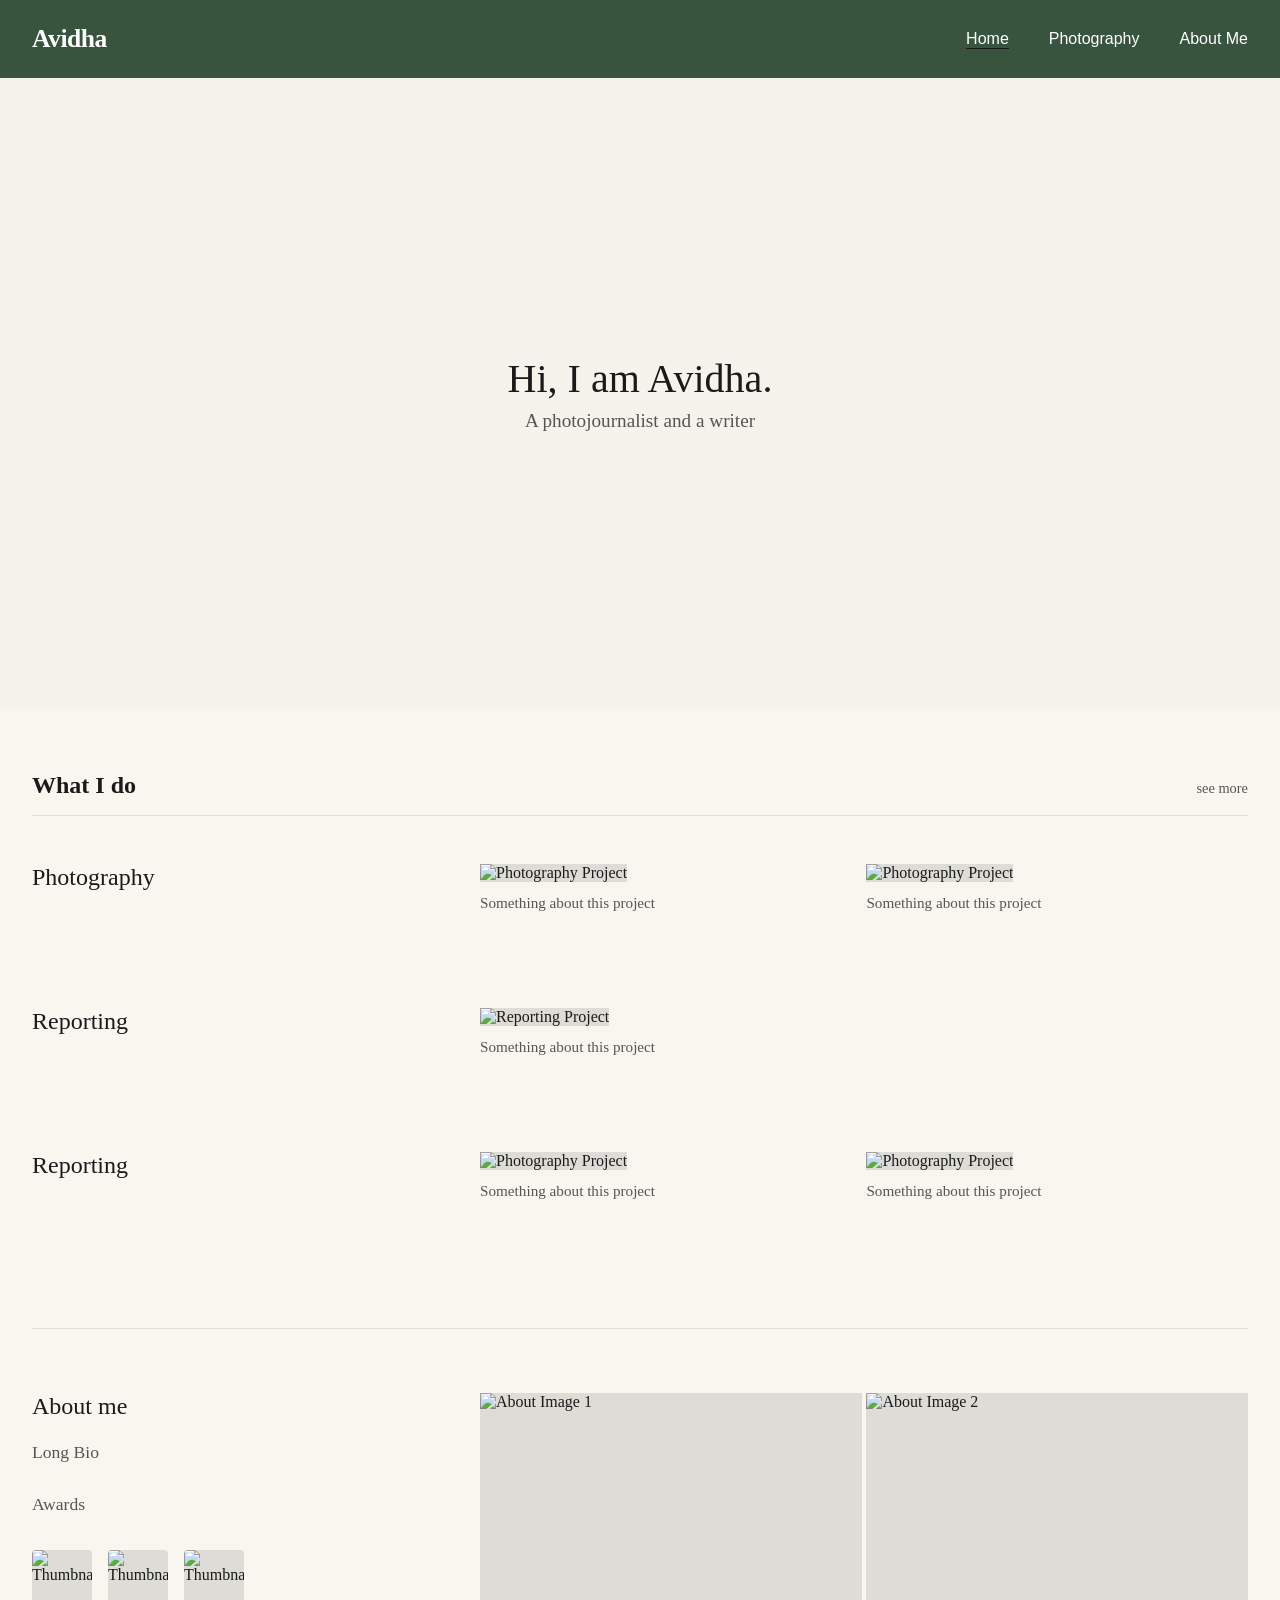
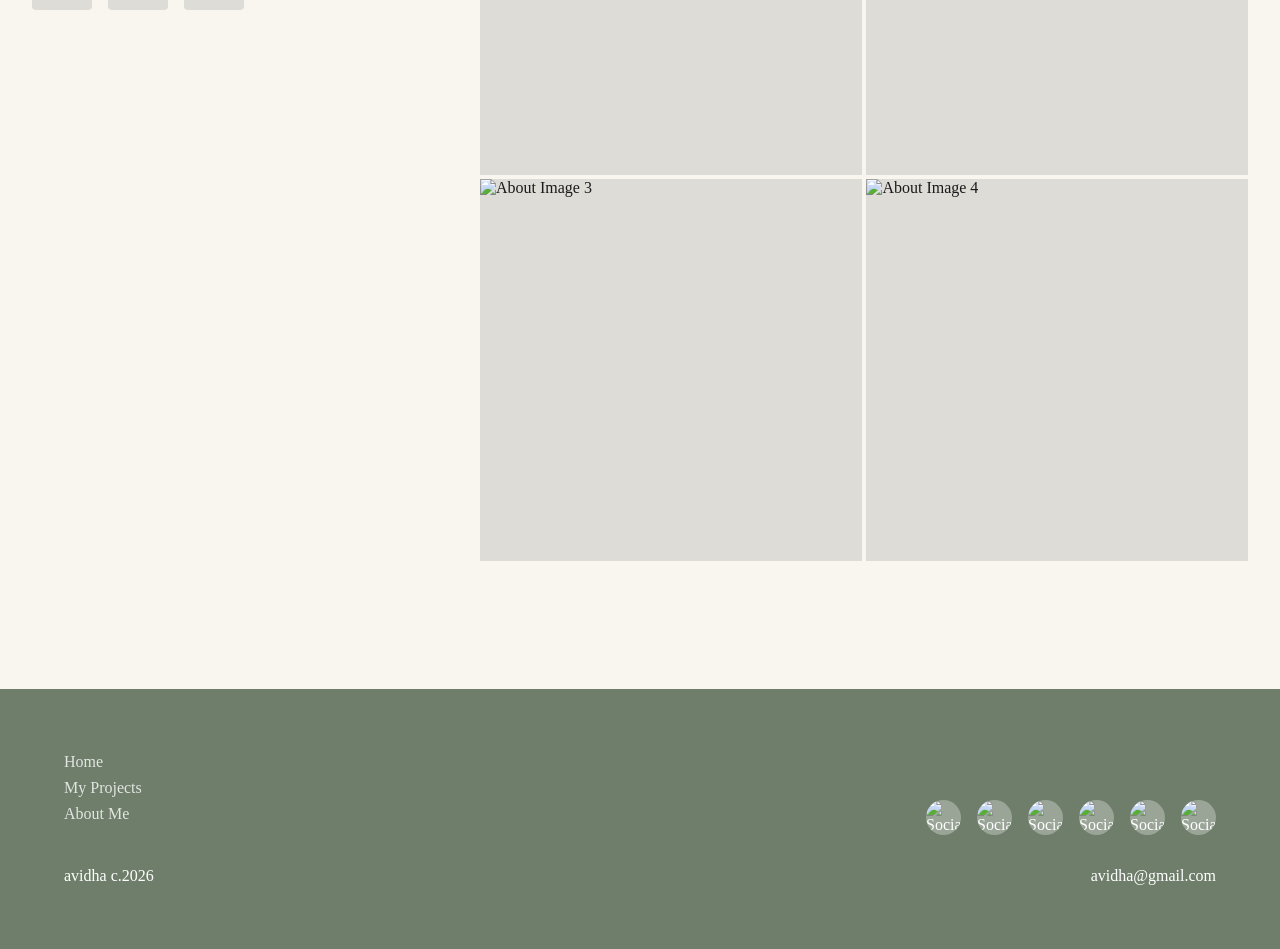
==== index.html @ e34c5598 "first piush" ====
<!doctype html>
<html lang="en">
    <head>
        <meta charset="UTF-8" />
        <meta name="viewport" content="width=device-width, initial-scale=1.0" />
        <title>Avidha Raha | Home</title>
        <link rel="stylesheet" href="style.css" />
        <script src="https://cdnjs.cloudflare.com/ajax/libs/gsap/3.12.2/gsap.min.js"></script>
    </head>
    <body>
        <!-- Header Navigation Area -->
        <header>
            <div class="header-container">
                <a href="index.html" class="logo transition-trigger">Avidha</a>
                <nav class="nav-links">
                    <a href="index.html" class="transition-trigger active-nav"
                        >Home</a
                    >
                    <a href="photography.html" class="transition-trigger"
                        >Photography</a
                    >
                    <a href="#about">About Me</a>
                </nav>
            </div>
        </header>
        <!-- Top accent line -->
        <!--<div
            style="
                background-color: var(--accent-sage);
                height: 10px;
                width: 100%;
            "
        ></div>-->

        <section class="hero-carousel">
            <div
                class="carousel-slide active"
                style="
                    background-image:
                        linear-gradient(
                            rgba(249, 246, 240, 0.85),
                            rgba(249, 246, 240, 0.85)
                        ),
                        url(&quot;https://picsum.photos/1920/1080?random=1&quot;);
                "
            ></div>
            <div
                class="carousel-slide"
                style="
                    background-image:
                        linear-gradient(
                            rgba(249, 246, 240, 0.85),
                            rgba(249, 246, 240, 0.85)
                        ),
                        url(&quot;https://picsum.photos/1920/1080?random=2&quot;);
                "
            ></div>

            <div class="hero-text">
                <h1>Hi, I am Avidha.</h1>
                <p>A photojournalist and a writer</p>
            </div>
        </section>

        <main>
            <div class="section-title-container">
                <h2>What I do</h2>
                <a href="photography.html" class="see-more transition-trigger"
                    >see more</a
                >
            </div>

            <section class="work-row">
                <div class="row-label">
                    <h3>
                        <a href="photography.html" class="transition-trigger"
                            >Photography</a
                        >
                    </h3>
                </div>
                <div class="row-gallery">
                    <a
                        href="photography.html"
                        class="project-card transition-trigger"
                    >
                        <img
                            src="https://picsum.photos/600/450?random=11"
                            alt="Photography Project"
                            class="image-placeholder"
                        />
                        <p>Something about this project</p>
                    </a>
                    <a
                        href="photography.html"
                        class="project-card transition-trigger"
                    >
                        <img
                            src="https://picsum.photos/600/450?random=12"
                            alt="Photography Project"
                            class="image-placeholder"
                        />
                        <p>Something about this project</p>
                    </a>
                </div>
            </section>

            <section class="work-row">
                <div class="row-label">
                    <h3>
                        <a href="reporting.html" class="transition-trigger"
                            >Reporting</a
                        >
                    </h3>
                </div>
                <div class="row-gallery">
                    <a
                        href="reporting.html"
                        class="project-card transition-trigger"
                        style="grid-column: span 2"
                    >
                        <img
                            src="https://picsum.photos/1200/514?random=13"
                            alt="Reporting Project"
                            class="image-placeholder structural-wide"
                        />
                        <p>Something about this project</p>
                    </a>
                </div>
            </section>

            <section class="work-row">
                <div class="row-label">
                    <h3>
                        <a href="reporting.html" class="transition-trigger"
                            >Reporting</a
                        >
                    </h3>
                </div>
                <div class="row-gallery">
                    <a
                        href="photography.html"
                        class="project-card transition-trigger"
                    >
                        <img
                            src="https://picsum.photos/600/450?random=11"
                            alt="Photography Project"
                            class="image-placeholder"
                        />
                        <p>Something about this project</p>
                    </a>
                    <a
                        href="photography.html"
                        class="project-card transition-trigger"
                    >
                        <img
                            src="https://picsum.photos/600/450?random=12"
                            alt="Photography Project"
                            class="image-placeholder"
                        />
                        <p>Something about this project</p>
                    </a>
                </div>
            </section>

            <section id="about" class="about-section">
                <div class="about-text">
                    <h3>About me</h3>
                    <br />
                    <p>Long Bio</p>
                    <p>Awards</p>

                    <div class="mini-thumb-row">
                        <img
                            src="https://picsum.photos/100/100?random=21"
                            alt="Thumbnail"
                            class="mini-thumb"
                        />
                        <img
                            src="https://picsum.photos/100/100?random=22"
                            alt="Thumbnail"
                            class="mini-thumb"
                        />
                        <img
                            src="https://picsum.photos/100/100?random=23"
                            alt="Thumbnail"
                            class="mini-thumb"
                        />
                    </div>
                </div>

                <div class="about-gallery">
                    <img
                        src="https://picsum.photos/500/500?random=14"
                        alt="About Image 1"
                        class="about-sub-img"
                    />
                    <img
                        src="https://picsum.photos/500/500?random=15"
                        alt="About Image 2"
                        class="about-sub-img"
                    />
                    <img
                        src="https://picsum.photos/500/500?random=16"
                        alt="About Image 3"
                        class="about-sub-img"
                    />
                    <img
                        src="https://picsum.photos/500/500?random=17"
                        alt="About Image 4"
                        class="about-sub-img"
                    />
                </div>
            </section>
        </main>

        <footer>
            <div class="footer-content">
                <div class="footer-links">
                    <a href="index.html" class="transition-trigger">Home</a>
                    <a href="photography.html" class="transition-trigger"
                        >My Projects</a
                    >
                    <a href="#about">About Me</a>
                    <br /><br />
                    <p>avidha c.2026</p>
                </div>
                <div class="footer-right">
                    <div class="social-dots">
                        <img
                            src="https://picsum.photos/70/70?random=31"
                            alt="Social Media Link"
                            class="dot"
                        />
                        <img
                            src="https://picsum.photos/70/70?random=32"
                            alt="Social Media Link"
                            class="dot"
                        />
                        <img
                            src="https://picsum.photos/70/70?random=33"
                            alt="Social Media Link"
                            class="dot"
                        />
                        <img
                            src="https://picsum.photos/70/70?random=34"
                            alt="Social Media Link"
                            class="dot"
                        />
                        <img
                            src="https://picsum.photos/70/70?random=35"
                            alt="Social Media Link"
                            class="dot"
                        />
                        <img
                            src="https://picsum.photos/70/70?random=36"
                            alt="Social Media Link"
                            class="dot"
                        />
                    </div>
                    <p>avidha@gmail.com</p>
                </div>
            </div>
        </footer>

        <script src="script.js"></script>
    </body>
</html>
---- style.css ----
/* ==========================================================================
   1. Color Palette, Variable Tokens & Base Resets
   ========================================================================== */
:root {
    --bg-cream: #f9f6f0;
    --accent-sage: #6e7e6a;
    --text-dark: #1a1a1a;
    --text-muted: #555555;
}

* {
    margin: 0;
    padding: 0;
    box-sizing: border-box;
    font-family: "Playfair Display", Georgia, serif;
}

body {
    background-color: var(--bg-cream);
    color: var(--text-dark);
    overflow-x: hidden;
    opacity: 0; /* Managed by GSAP Page Load */
}

a {
    color: inherit;
    text-decoration: none;
}

/* Active Nav Indicator Link */
.active-nav {
    font-weight: 600;
    border-bottom: 1px solid var(--text-dark);
}

/* ==========================================================================
   2. Header & Top Navigation Layout
   ========================================================================== */
header {
    width: 100%;
    background-color: #38543e;
    padding: 1.5rem 2rem;
}

.header-container {
    max-width: 1400px;
    margin: 0 auto;
    display: flex;
    justify-content: space-between; /* Pushes logo left, nav links right */
    align-items: center; /* Vertically centers items */
    flex-wrap: nowrap; /* Guarantees elements stay on one row */
}

.logo {
    font-size: 1.6rem;
    font-weight: 600;
    letter-spacing: -0.5px;
    color: #fff;
    white-space: nowrap; /* Keeps name from wrapping line early */
}

.nav-links {
    display: flex;
    gap: 2.5rem;
}

.nav-links a {
    color: #fff;
    font-family: "Inter", sans-serif;
    font-weight: 100;
}

/* ==========================================================================
   3. Hero Showcase / Carousel Section
   ========================================================================== */
.hero-carousel {
    position: relative;
    width: 100%;
    height: 70vh;
    background-color: #e2dfd8;
    overflow: hidden;
    display: flex;
    align-items: center;
    justify-content: center;
}

.carousel-slide {
    position: absolute;
    top: 0;
    left: 0;
    width: 100%;
    height: 100%;
    background-size: cover;
    background-position: center;
    opacity: 0;
    transition: opacity 1s ease-in-out;
}

.carousel-slide.active {
    opacity: 1;
}

.hero-text {
    position: relative;
    z-index: 10;
    text-align: center;
    max-width: 600px;
    padding: 2rem;
}

.hero-text h1 {
    font-size: 2.5rem;
    margin-bottom: 0.5rem;
    font-weight: 400;
}

.hero-text p {
    font-size: 1.2rem;
    color: var(--text-muted);
}

/* ==========================================================================
   4. Global Page Content Layout Framework
   ========================================================================== */
main {
    max-width: 1400px;
    margin: 0 auto;
    padding: 4rem 2rem 0 2rem;
}

.section-title-container {
    display: flex;
    justify-content: space-between;
    align-items: baseline;
    border-bottom: 1px solid rgba(0, 0, 0, 0.1);
    padding-bottom: 1rem;
    margin-bottom: 3rem;
}

.see-more {
    font-size: 0.9rem;
    text-transform: lowercase;
    color: var(--text-muted);
}

/* Main Grid Layout Framework (Balanced 1fr 2fr for compressed image sizes) */
.work-row,
.about-section {
    display: grid;
    grid-template-columns: 1fr 2fr;
    gap: 4rem;
    margin-bottom: 6rem;
}

.about-section {
    margin-top: 8rem;
    padding-top: 4rem;
    border-top: 1px solid rgba(0, 0, 0, 0.1);
}

.row-label h3,
.about-text h3 {
    font-size: 1.5rem;
    font-weight: 400;
}

/* Inner galleries for Grid Modules */
.row-gallery,
.about-gallery {
    display: grid;
    grid-template-columns: repeat(2, 1fr);
    gap: 0.3rem;
}

.project-card {
    display: block;
}

/* ==========================================================================
   5. General Visual Utilities & Images
   ========================================================================== */
.image-placeholder {
    width: 100%;
    aspect-ratio: 4/3;
    object-fit: cover;
    background-color: #dddcd7;
    margin-bottom: 0.75rem;
    transition: transform 0.3s ease;
}

.project-card:hover .image-placeholder {
    transform: scale(1.02);
}

.project-card p {
    font-size: 0.95rem;
    color: var(--text-muted);
}

/* ==========================================================================
   6. About Me Block Elements
   ========================================================================== */
.about-text p {
    font-size: 1.1rem;
    line-height: 1.6;
    margin-bottom: 1.5rem;
    color: var(--text-muted);
}

.about-sub-img {
    width: 100%;
    aspect-ratio: 1; /* Crisp uniform squares */
    object-fit: cover;
    background-color: #dddcd7;
}

.mini-thumb-row {
    display: flex;
    gap: 1rem;
    margin-top: 2rem;
}

.mini-thumb {
    width: 60px;
    height: 60px;
    object-fit: cover;
    background-color: #dddcd7;
    border-radius: 4px;
}

/* ==========================================================================
   7. Photography Stream Template Layouts
   ========================================================================== */
.work-layout {
    display: grid;
    grid-template-columns: 1fr 2fr; /* Matched 1fr 2fr grid alignment */
    gap: 4rem;
}

.sidebar-nav ul {
    list-style: none;
    position: sticky;
    top: 4rem;
}

.sidebar-nav li {
    margin-bottom: 1.2rem;
}

.sidebar-nav a {
    color: var(--text-muted);
    font-size: 1.1rem;
    transition: color 0.2s ease;
}

.sidebar-nav a:hover {
    color: var(--text-dark);
}

.sidebar-nav li.active a {
    color: var(--text-dark);
    font-weight: bold;
}

.stream-layout {
    display: flex;
    flex-direction: column;
    gap: 5rem;
}

.stream-item {
    width: 100%;
}

/* Managed Responsive Image Placeholders inside the Stream */
.large-placeholder {
    width: 100%;
    background-color: #dddcd7;
    margin-bottom: 1.5rem;
    overflow: hidden;
}

.large-placeholder img {
    width: 100%;
    height: 100%;
    object-fit: cover;
    display: block;
}

/* Controlled image sizes for stream layout templates */
.standard-landscape {
    aspect-ratio: 16/9;
}

.standard-portrait {
    aspect-ratio: 3/4;
    max-width: 550px; /* Prevents portrait orientations from filling huge height gaps */
}

.stream-text h3 {
    font-size: 1.4rem;
    font-weight: 500;
    margin-bottom: 0.5rem;
}

.stream-item p {
    font-size: 1.1rem;
    line-height: 1.6;
    color: var(--text-muted);
    max-width: 800px;
}

/* ==========================================================================
   8. Global Footer Section Layout
   ========================================================================== */
footer {
    background-color: var(--accent-sage);
    color: #ffffff;
    padding: 4rem;
    margin-top: 8rem;
}

.footer-content {
    display: flex;
    justify-content: space-between;
    align-items: flex-end;
}

.footer-links a {
    display: block;
    margin-bottom: 0.5rem;
    opacity: 0.8;
}

.footer-links a:hover {
    opacity: 1;
}

.footer-right {
    text-align: right;
}

.social-dots {
    display: flex;
    gap: 1rem;
    margin-bottom: 2rem;
    justify-content: flex-end;
}

.dot {
    width: 35px;
    height: 35px;
    background-color: rgba(255, 255, 255, 0.3);
    border-radius: 50%;
    overflow: hidden;
}

.dot img {
    width: 100%;
    height: 100%;
    object-fit: cover;
}

/* ==========================================================================
   9. Mobile Fluid Optimization Responsive Media Query
   ========================================================================== */
@media (max-width: 768px) {
    header {
        padding: 1.5rem 1.5rem;
    }

    .header-container {
        flex-direction: column;
        gap: 1rem;
        text-align: center;
    }

    main,
    .work-layout {
        padding: 2rem 1.5rem;
    }

    /* Collapse all structural page grids into consistent single column stacks */
    .work-row,
    .about-section,
    .work-layout {
        grid-template-columns: 1fr;
        gap: 2rem;
        margin-bottom: 4rem;
    }

    /* Keep filters readable as a centered horizontal row link group on mobile */
    .sidebar-nav ul {
        display: flex;
        justify-content: center;
        gap: 1.5rem;
        flex-wrap: wrap;
        position: static;
        margin-bottom: 1rem;
    }

    .sidebar-nav li {
        margin-bottom: 0;
    }

    /* Stack gallery rows seamlessly on screens below mobile resolution breaks */
    .row-gallery,
    .about-gallery,
    .stream-layout {
        grid-template-columns: 1fr;
        gap: 2rem;
    }

    /* Restores absolute single column properties */
    .project-card {
        grid-column: span 1 !important;
        width: 100%;
    }

    /* Forces uniform padding, 4:3 viewports and absolute image center locks */
    .image-placeholder,
    .large-placeholder,
    .about-sub-img {
        aspect-ratio: 4/3 !important;
        max-width: 100% !important;
        display: block;
        margin-left: auto;
        margin-right: auto;
    }

    /* Strict alignment rules across elements and text copy modules */
    .row-label,
    .about-text,
    .stream-text,
    .footer-content,
    .footer-right {
        text-align: center;
        flex-direction: column;
        align-items: center;
    }

    .mini-thumb-row,
    .social-dots {
        justify-content: center;
    }

    .project-card p,
    .stream-item p {
        text-align: center;
        margin-left: auto;
        margin-right: auto;
    }
}

.sidebar-header {
    font-family: "Inter", sans-serif;
    font-size: 0.85rem;
    text-transform: uppercase;
    letter-spacing: 1px;
    color: var(--text-muted);
    margin-bottom: 1.5rem;
    font-weight: 600;
}

@media (max-width: 768px) {
    .sidebar-header {
        text-align: center;
        margin-bottom: 0.5rem;
    }
}
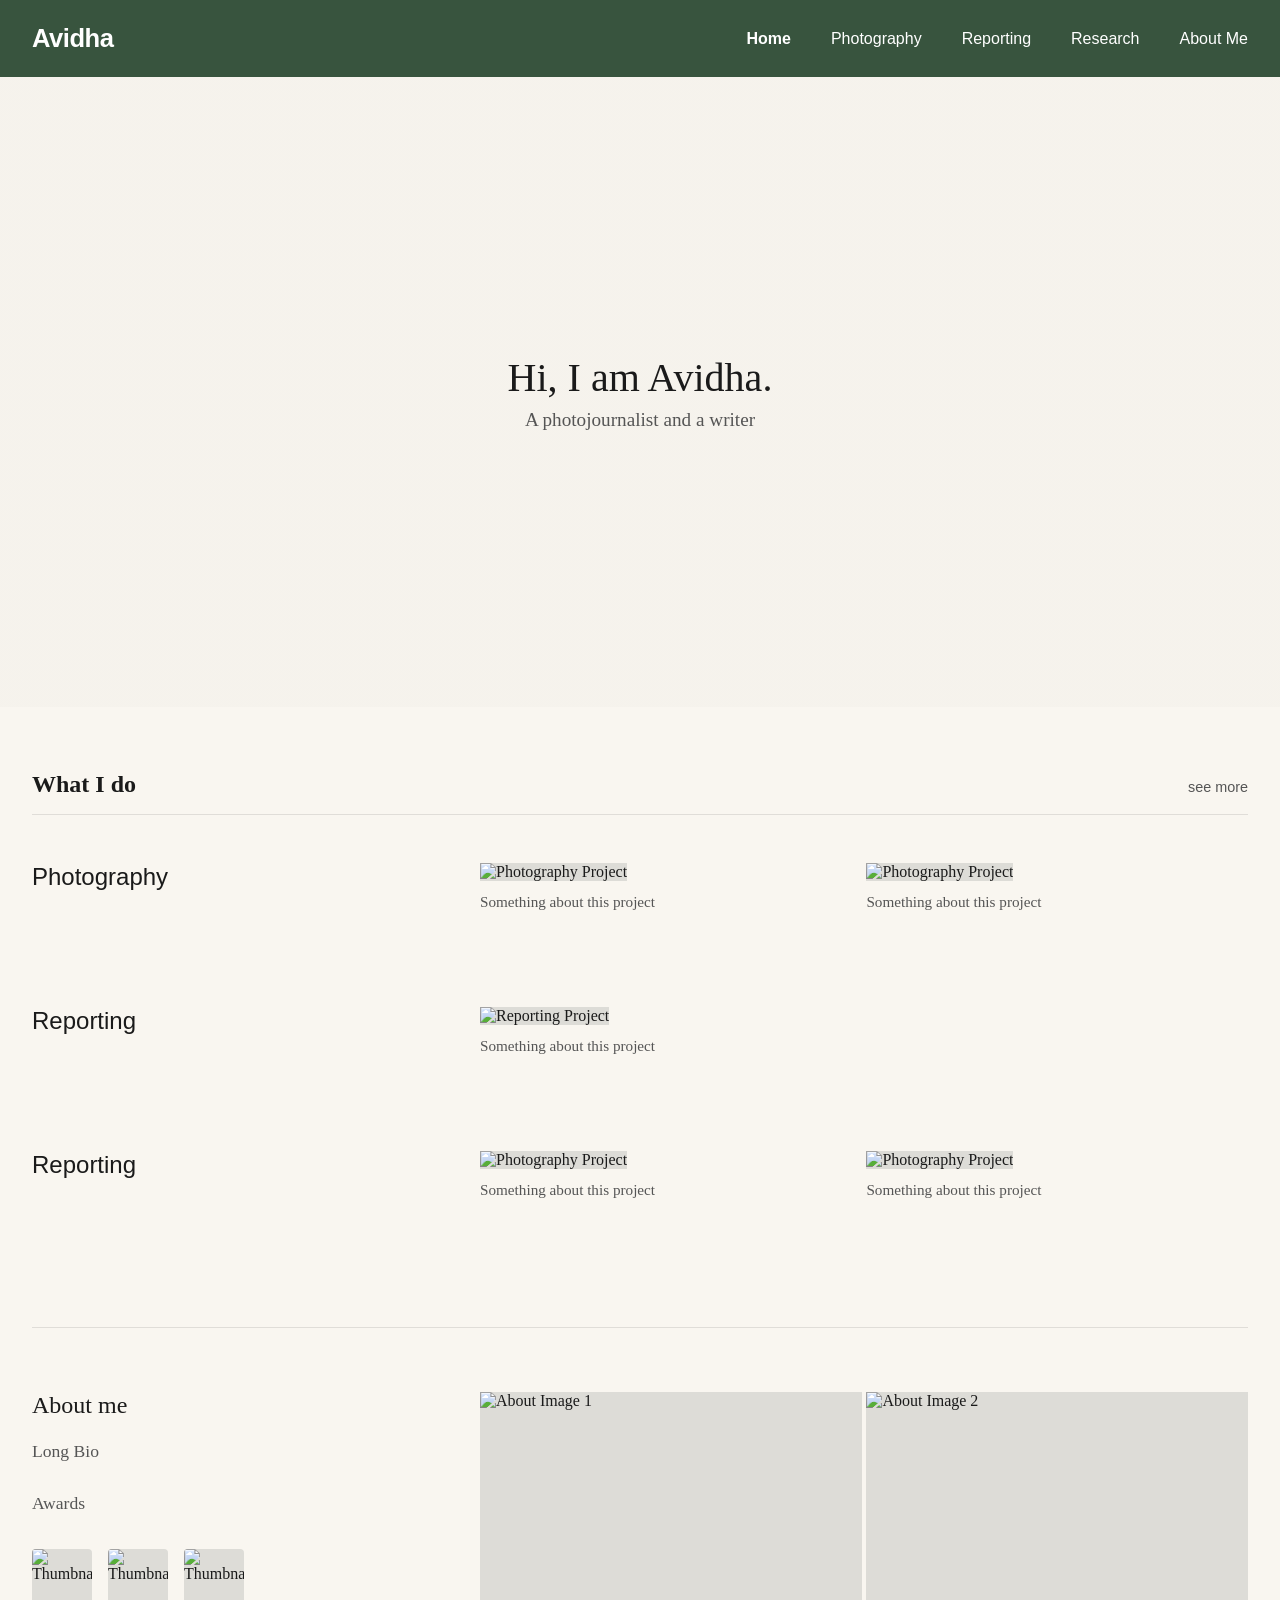
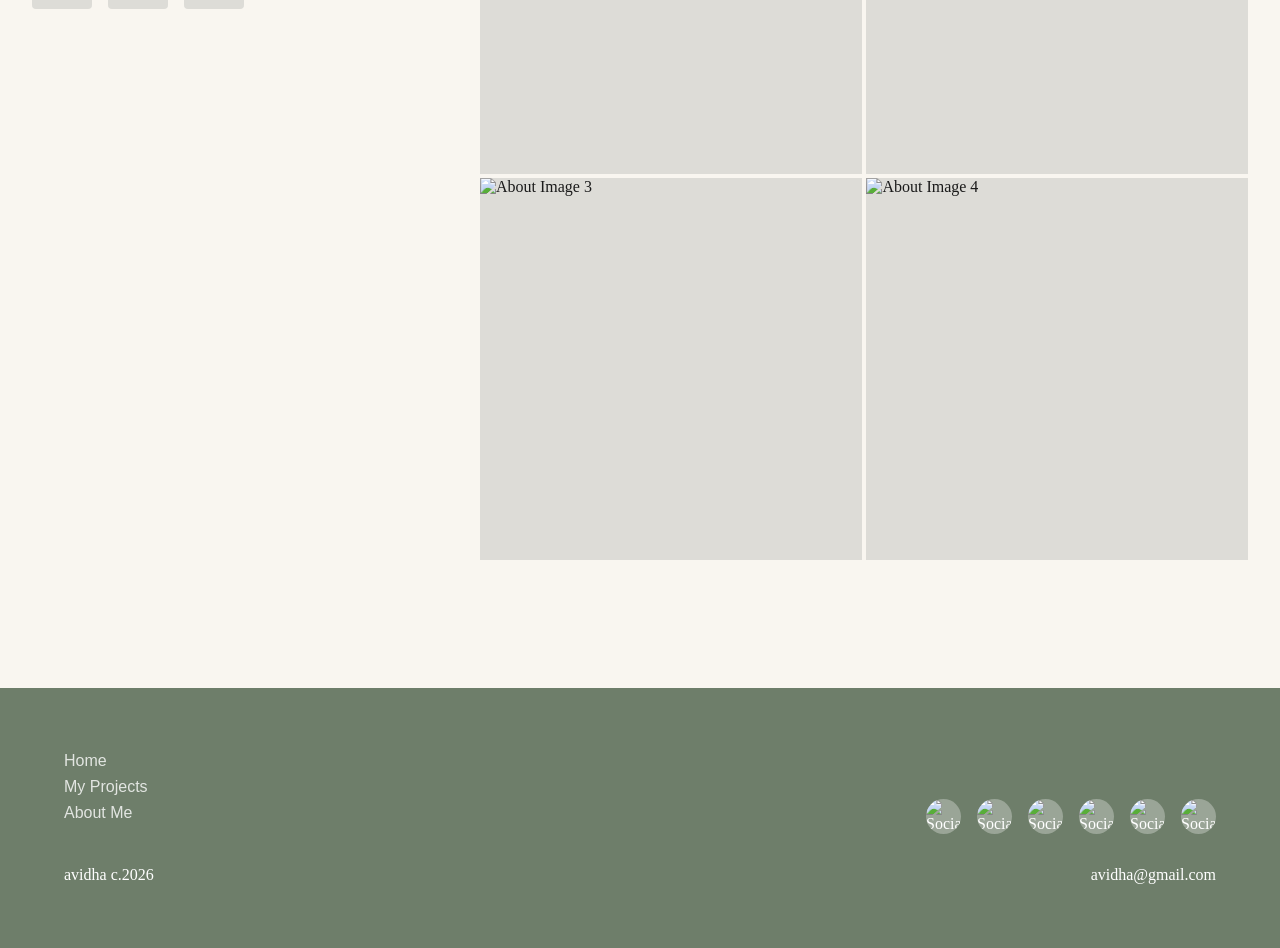
==== commit b81110ac: "Made Divisions of content" ====
--- a/index.html
+++ b/index.html
@@ -18,6 +18,13 @@
                     >
                     <a href="photography.html" class="transition-trigger"
                         >Photography</a
+                    >
+
+                    <a href="reporting.html" class="transition-trigger"
+                        >Reporting</a
+                    >
+                    <a href="research.html" class="transition-trigger"
+                        >Research</a
                     >
                     <a href="#about">About Me</a>
                 </nav>
--- a/style.css
+++ b/style.css
@@ -8,11 +8,13 @@
     --text-muted: #555555;
 }
 
+@import url("https://fonts.googleapis.com/css2?family=Cormorant+Garamond:ital,wght@0,400;0,500;0,600;1,400&family=Lato:wght@300;400;500;600&display=swap");
+@import url("https://fonts.googleapis.com/css2?family=Lato:ital,wght@0,100;0,300;0,400;0,700;0,900;1,100;1,300;1,400;1,700;1,900&display=swap");
 * {
     margin: 0;
     padding: 0;
     box-sizing: border-box;
-    font-family: "Playfair Display", Georgia, serif;
+    font-family: "Cormorant Garamond", Georgia, serif;
 }
 
 body {
@@ -25,12 +27,12 @@
 a {
     color: inherit;
     text-decoration: none;
+    font-family: "Lato", sans-serif;
 }
 
 /* Active Nav Indicator Link */
 .active-nav {
-    font-weight: 600;
-    border-bottom: 1px solid var(--text-dark);
+    font-weight: 600 !important;
 }
 
 /* ==========================================================================
@@ -66,7 +68,7 @@
 
 .nav-links a {
     color: #fff;
-    font-family: "Inter", sans-serif;
+    font-family: "Lato", sans-serif;
     font-weight: 100;
 }
 
@@ -453,12 +455,12 @@
 }
 
 .sidebar-header {
-    font-family: "Inter", sans-serif;
-    font-size: 0.85rem;
+    font-family: "Cormorant Garamond", Georgia, serif;
+    font-size: 1.3rem;
     text-transform: uppercase;
     letter-spacing: 1px;
     color: var(--text-muted);
-    margin-bottom: 1.5rem;
+    margin-bottom: 2.5rem;
     font-weight: 600;
 }
 
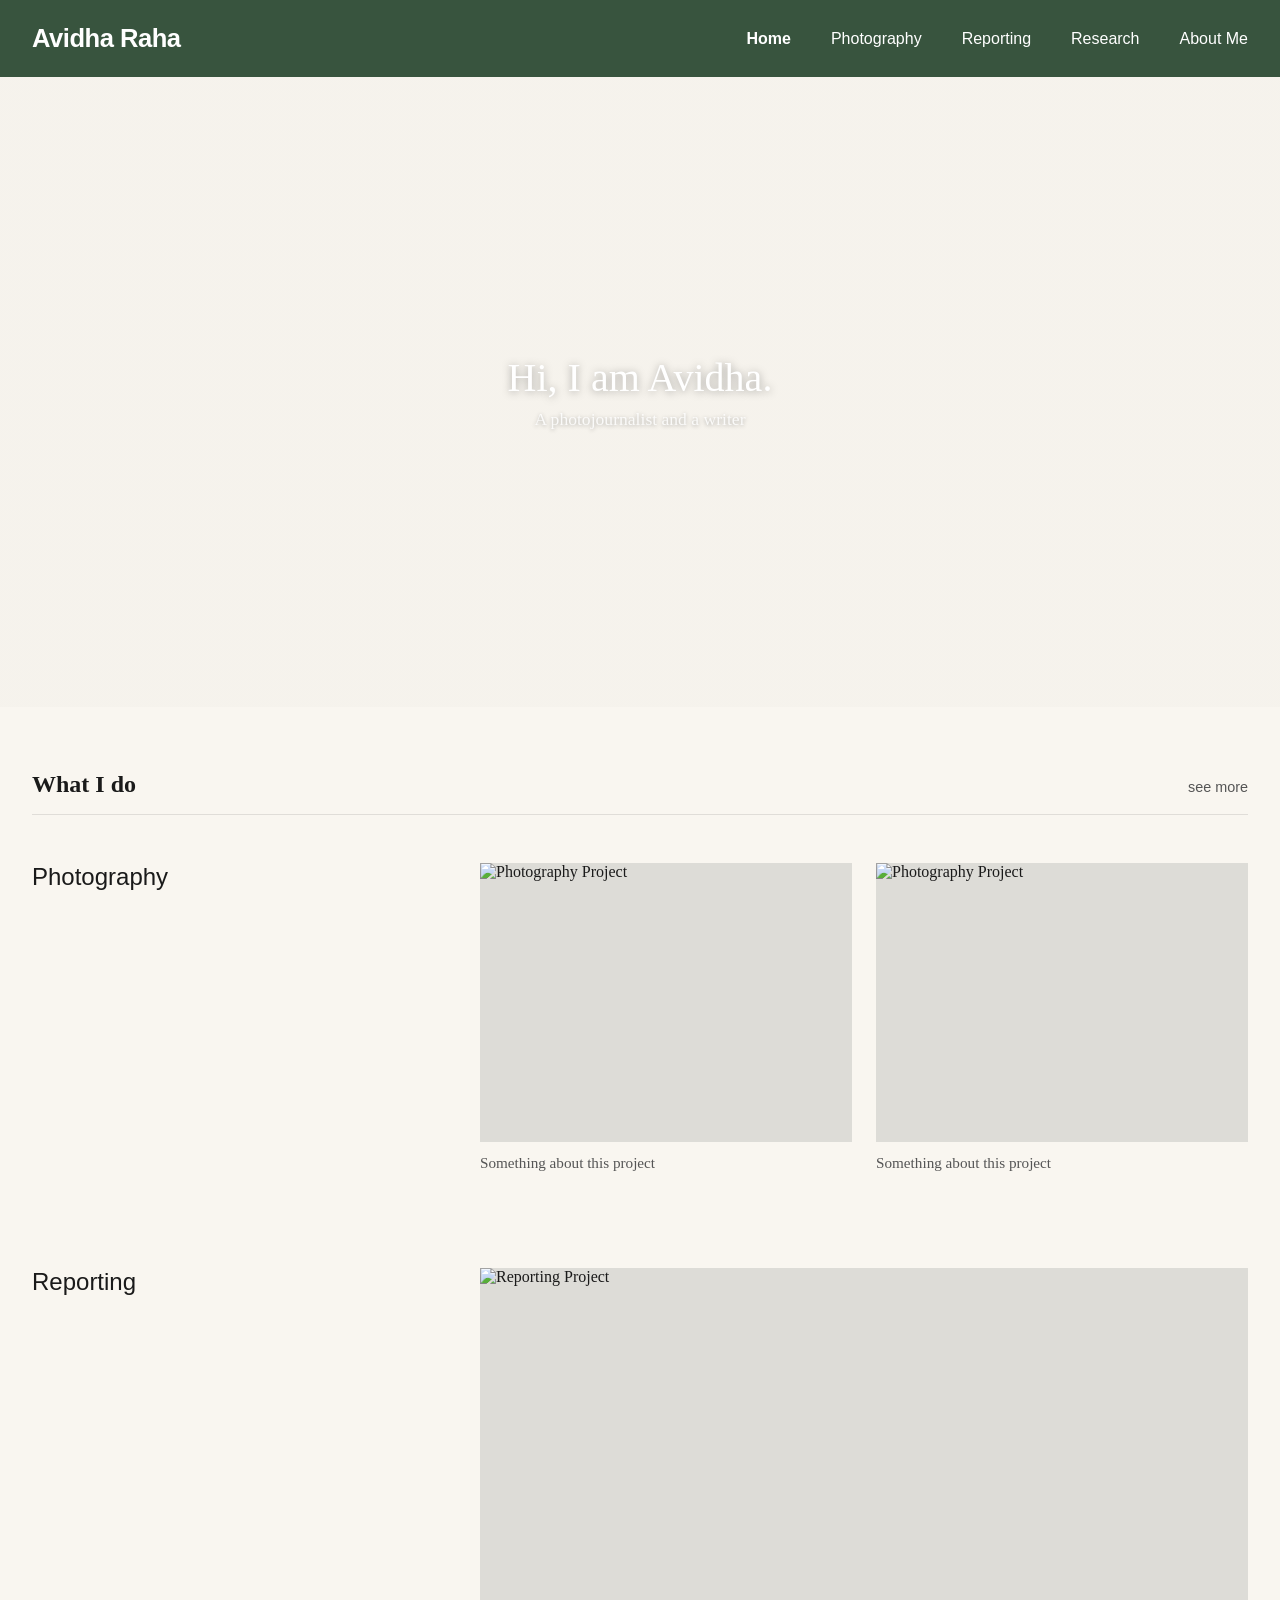
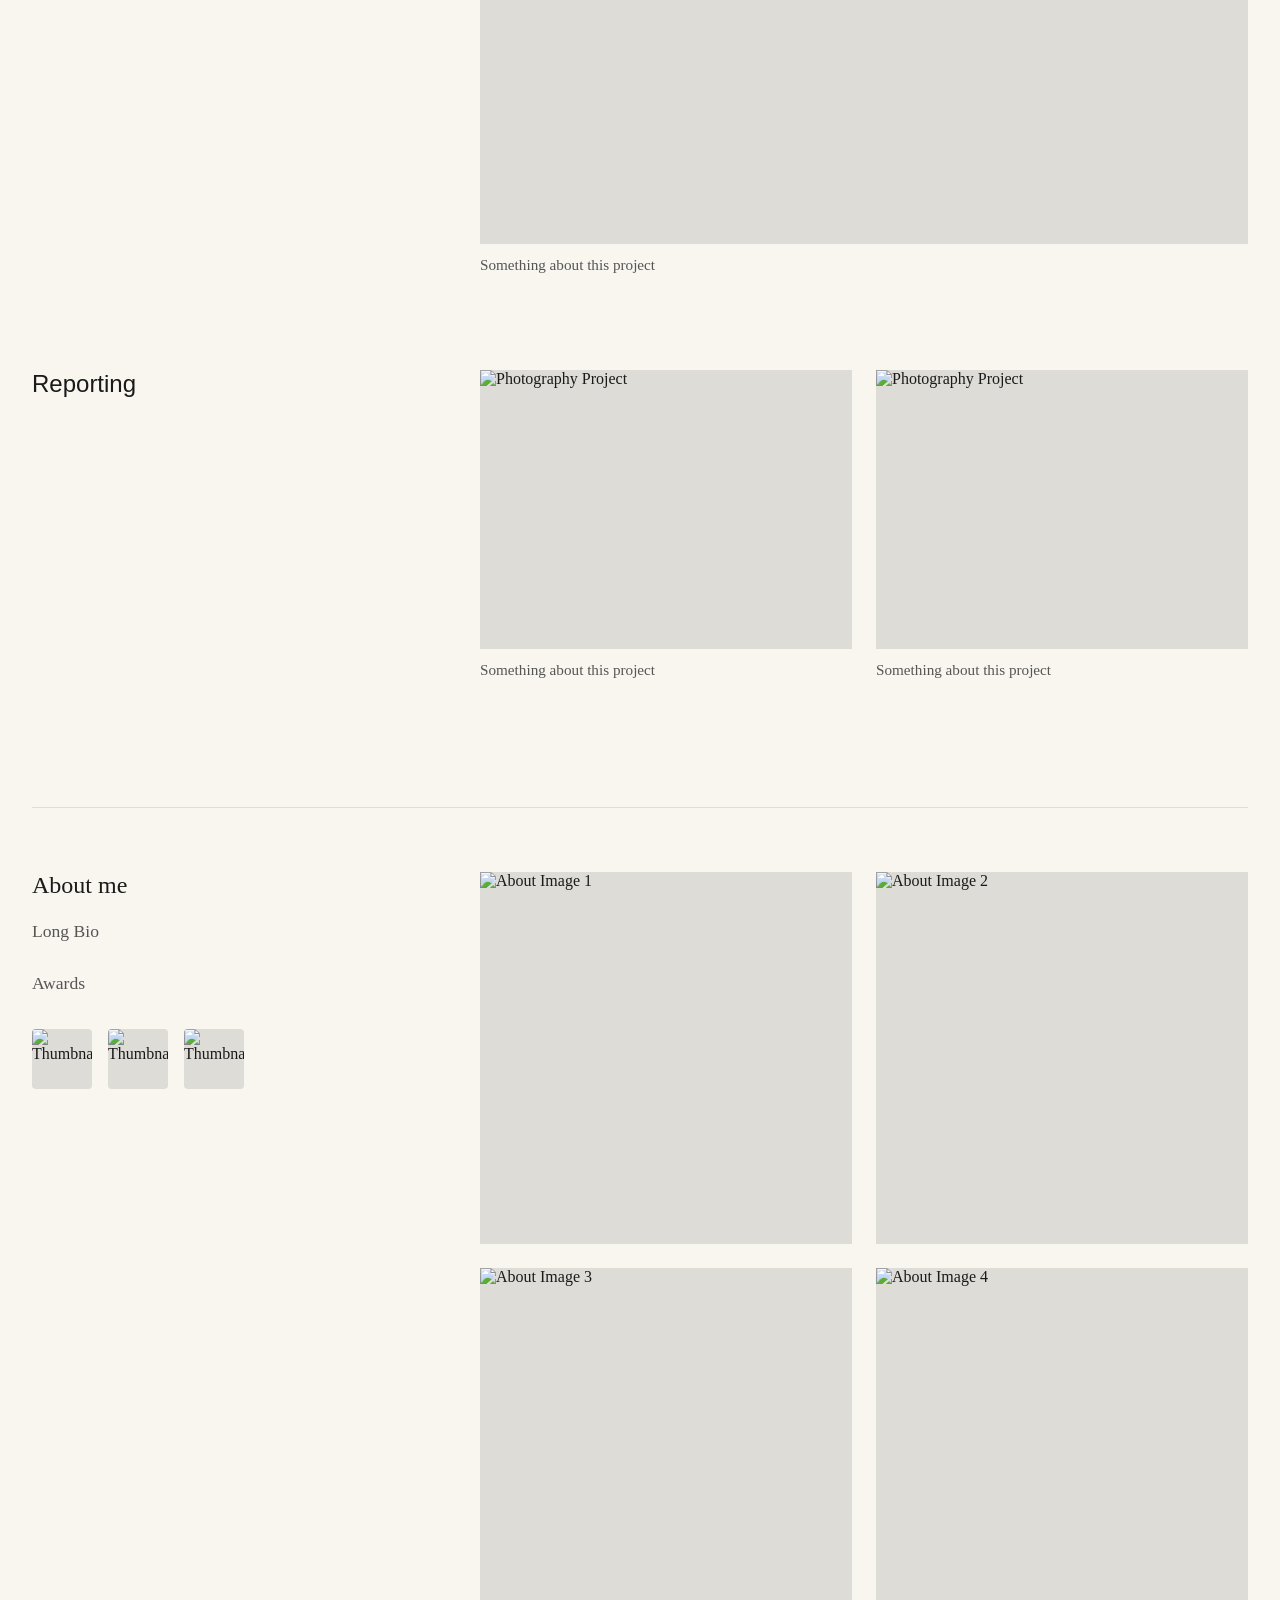
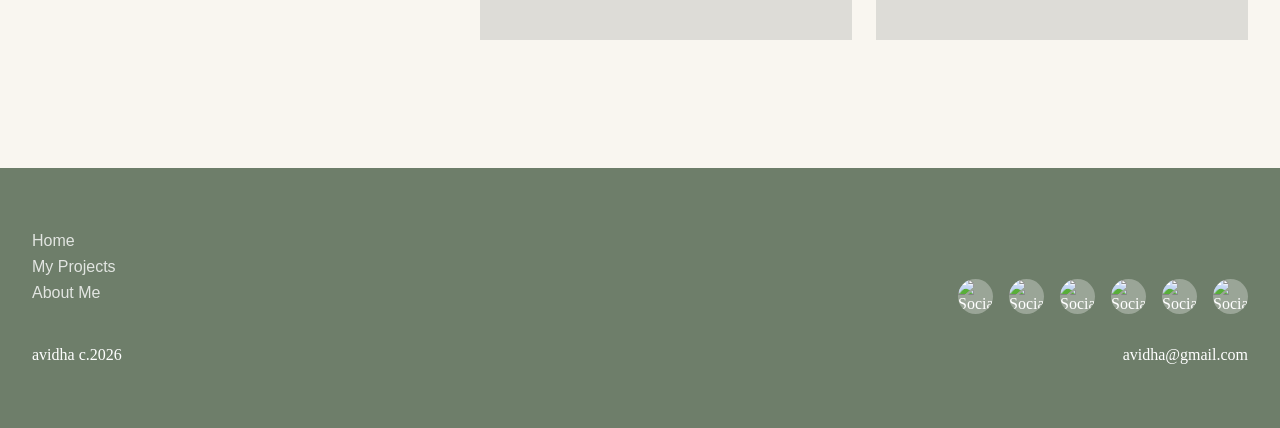
==== commit ebf1da74: "mobile adaptive" ====
--- a/index.html
+++ b/index.html
@@ -11,7 +11,9 @@
         <!-- Header Navigation Area -->
         <header>
             <div class="header-container">
-                <a href="index.html" class="logo transition-trigger">Avidha</a>
+                <a href="index.html" class="logo transition-trigger"
+                    >Avidha Raha</a
+                >
                 <nav class="nav-links">
                     <a href="index.html" class="transition-trigger active-nav"
                         >Home</a
--- a/style.css
+++ b/style.css
@@ -1,15 +1,22 @@
+@import url("https://fonts.googleapis.com/css2?family=Cormorant+Garamond:ital,wght@0,400;0,500;0,600;1,400&family=Lato:wght@300;400;500;600&display=swap");
+
 /* ==========================================================================
    1. Color Palette, Variable Tokens & Base Resets
    ========================================================================== */
 :root {
     --bg-cream: #f9f6f0;
     --accent-sage: #6e7e6a;
+    --accent-dark-green: #38543e;
     --text-dark: #1a1a1a;
     --text-muted: #555555;
-}
-
-@import url("https://fonts.googleapis.com/css2?family=Cormorant+Garamond:ital,wght@0,400;0,500;0,600;1,400&family=Lato:wght@300;400;500;600&display=swap");
-@import url("https://fonts.googleapis.com/css2?family=Lato:ital,wght@0,100;0,300;0,400;0,700;0,900;1,100;1,300;1,400;1,700;1,900&display=swap");
+
+    /* Responsive Fluid Typography */
+    --fs-h1: clamp(2rem, 5vw, 2.5rem);
+    --fs-h3: clamp(1.3rem, 4vw, 1.5rem);
+    --fs-body: clamp(1rem, 2.5vw, 1.1rem);
+    --fs-muted: clamp(0.9rem, 2vw, 0.95rem);
+}
+
 * {
     margin: 0;
     padding: 0;
@@ -28,9 +35,11 @@
     color: inherit;
     text-decoration: none;
     font-family: "Lato", sans-serif;
-}
-
-/* Active Nav Indicator Link */
+    transition:
+        opacity 0.2s ease,
+        color 0.2s ease;
+}
+
 .active-nav {
     font-weight: 600 !important;
 }
@@ -40,7 +49,7 @@
    ========================================================================== */
 header {
     width: 100%;
-    background-color: #38543e;
+    background-color: var(--accent-dark-green);
     padding: 1.5rem 2rem;
 }
 
@@ -48,9 +57,9 @@
     max-width: 1400px;
     margin: 0 auto;
     display: flex;
-    justify-content: space-between; /* Pushes logo left, nav links right */
-    align-items: center; /* Vertically centers items */
-    flex-wrap: nowrap; /* Guarantees elements stay on one row */
+    justify-content: space-between;
+    align-items: center;
+    gap: 1.5rem;
 }
 
 .logo {
@@ -58,18 +67,19 @@
     font-weight: 600;
     letter-spacing: -0.5px;
     color: #fff;
-    white-space: nowrap; /* Keeps name from wrapping line early */
+    white-space: nowrap;
 }
 
 .nav-links {
     display: flex;
     gap: 2.5rem;
+    flex-wrap: wrap; /* Prevents text clipping on small viewports */
 }
 
 .nav-links a {
     color: #fff;
     font-family: "Lato", sans-serif;
-    font-weight: 100;
+    font-weight: 300;
 }
 
 /* ==========================================================================
@@ -79,6 +89,7 @@
     position: relative;
     width: 100%;
     height: 70vh;
+    min-height: 400px; /* Ensures text has room on short mobile screens */
     background-color: #e2dfd8;
     overflow: hidden;
     display: flex;
@@ -106,18 +117,19 @@
     position: relative;
     z-index: 10;
     text-align: center;
+    width: 100%;
     max-width: 600px;
-    padding: 2rem;
+    padding: 1.5rem;
 }
 
 .hero-text h1 {
-    font-size: 2.5rem;
+    font-size: var(--fs-h1);
     margin-bottom: 0.5rem;
     font-weight: 400;
 }
 
 .hero-text p {
-    font-size: 1.2rem;
+    font-size: var(--fs-body);
     color: var(--text-muted);
 }
 
@@ -137,17 +149,20 @@
     border-bottom: 1px solid rgba(0, 0, 0, 0.1);
     padding-bottom: 1rem;
     margin-bottom: 3rem;
+    gap: 1rem;
 }
 
 .see-more {
     font-size: 0.9rem;
     text-transform: lowercase;
     color: var(--text-muted);
-}
-
-/* Main Grid Layout Framework (Balanced 1fr 2fr for compressed image sizes) */
+    white-space: nowrap;
+}
+
+/* Main Layout Grid Modules */
 .work-row,
-.about-section {
+.about-section,
+.work-layout {
     display: grid;
     grid-template-columns: 1fr 2fr;
     gap: 4rem;
@@ -162,7 +177,7 @@
 
 .row-label h3,
 .about-text h3 {
-    font-size: 1.5rem;
+    font-size: var(--fs-h3);
     font-weight: 400;
 }
 
@@ -171,11 +186,12 @@
 .about-gallery {
     display: grid;
     grid-template-columns: repeat(2, 1fr);
-    gap: 0.3rem;
+    gap: 1.5rem; /* Increased slightly from 0.3rem for better breathing room */
 }
 
 .project-card {
     display: block;
+    width: 100%;
 }
 
 /* ==========================================================================
@@ -188,6 +204,7 @@
     background-color: #dddcd7;
     margin-bottom: 0.75rem;
     transition: transform 0.3s ease;
+    display: block;
 }
 
 .project-card:hover .image-placeholder {
@@ -195,7 +212,7 @@
 }
 
 .project-card p {
-    font-size: 0.95rem;
+    font-size: var(--fs-muted);
     color: var(--text-muted);
 }
 
@@ -203,7 +220,7 @@
    6. About Me Block Elements
    ========================================================================== */
 .about-text p {
-    font-size: 1.1rem;
+    font-size: var(--fs-body);
     line-height: 1.6;
     margin-bottom: 1.5rem;
     color: var(--text-muted);
@@ -211,15 +228,17 @@
 
 .about-sub-img {
     width: 100%;
-    aspect-ratio: 1; /* Crisp uniform squares */
+    aspect-ratio: 1;
     object-fit: cover;
     background-color: #dddcd7;
+    display: block;
 }
 
 .mini-thumb-row {
     display: flex;
     gap: 1rem;
     margin-top: 2rem;
+    flex-wrap: wrap;
 }
 
 .mini-thumb {
@@ -228,15 +247,20 @@
     object-fit: cover;
     background-color: #dddcd7;
     border-radius: 4px;
+    flex-shrink: 0;
 }
 
 /* ==========================================================================
    7. Photography Stream Template Layouts
    ========================================================================== */
-.work-layout {
-    display: grid;
-    grid-template-columns: 1fr 2fr; /* Matched 1fr 2fr grid alignment */
-    gap: 4rem;
+.sidebar-header {
+    font-family: "Cormorant Garamond", Georgia, serif;
+    font-size: 1.3rem;
+    text-transform: uppercase;
+    letter-spacing: 1px;
+    color: var(--text-muted);
+    margin-bottom: 2.5rem;
+    font-weight: 600;
 }
 
 .sidebar-nav ul {
@@ -252,15 +276,14 @@
 .sidebar-nav a {
     color: var(--text-muted);
     font-size: 1.1rem;
-    transition: color 0.2s ease;
-}
-
-.sidebar-nav a:hover {
-    color: var(--text-dark);
-}
-
+}
+
+.sidebar-nav a:hover,
 .sidebar-nav li.active a {
     color: var(--text-dark);
+}
+
+.sidebar-nav li.active a {
     font-weight: bold;
 }
 
@@ -274,7 +297,6 @@
     width: 100%;
 }
 
-/* Managed Responsive Image Placeholders inside the Stream */
 .large-placeholder {
     width: 100%;
     background-color: #dddcd7;
@@ -289,14 +311,13 @@
     display: block;
 }
 
-/* Controlled image sizes for stream layout templates */
 .standard-landscape {
     aspect-ratio: 16/9;
 }
 
 .standard-portrait {
     aspect-ratio: 3/4;
-    max-width: 550px; /* Prevents portrait orientations from filling huge height gaps */
+    max-width: 550px;
 }
 
 .stream-text h3 {
@@ -306,7 +327,7 @@
 }
 
 .stream-item p {
-    font-size: 1.1rem;
+    font-size: var(--fs-body);
     line-height: 1.6;
     color: var(--text-muted);
     max-width: 800px;
@@ -318,14 +339,20 @@
 footer {
     background-color: var(--accent-sage);
     color: #ffffff;
-    padding: 4rem;
+    padding: 4rem 2rem;
     margin-top: 8rem;
+}
+
+.footer-container {
+    max-width: 1400px;
+    margin: 0 auto;
 }
 
 .footer-content {
     display: flex;
     justify-content: space-between;
     align-items: flex-end;
+    gap: 2rem;
 }
 
 .footer-links a {
@@ -355,6 +382,7 @@
     background-color: rgba(255, 255, 255, 0.3);
     border-radius: 50%;
     overflow: hidden;
+    flex-shrink: 0;
 }
 
 .dot img {
@@ -364,34 +392,96 @@
 }
 
 /* ==========================================================================
-   9. Mobile Fluid Optimization Responsive Media Query
-   ========================================================================== */
+   8b. Hero text legibility — ensure contrast over carousel images
+   ========================================================================== */
+.hero-text h1 {
+    color: #ffffff;
+    text-shadow: 0 1px 8px rgba(0, 0, 0, 0.35);
+}
+
+.hero-text p {
+    color: rgba(255, 255, 255, 0.85);
+    text-shadow: 0 1px 4px rgba(0, 0, 0, 0.3);
+}
+
+/* ==========================================================================
+   9a. Tablet Breakpoint (769px – 1024px)
+   ========================================================================== */
+@media (min-width: 769px) and (max-width: 1024px) {
+    main {
+        padding: 3rem 1.5rem 0 1.5rem;
+    }
+
+    .work-row,
+    .about-section,
+    .work-layout {
+        gap: 2.5rem;
+        margin-bottom: 4rem;
+    }
+
+    .about-section {
+        margin-top: 5rem;
+        padding-top: 3rem;
+    }
+
+    .row-gallery,
+    .about-gallery {
+        gap: 1rem;
+    }
+
+    .stream-layout {
+        gap: 3.5rem;
+    }
+
+    footer {
+        margin-top: 5rem;
+    }
+}
+
+/* ==========================================================================
+   9b. Mobile Fluid Optimization Responsive Media Query (< 768px)
+   ========================================================================== */
+/* ==========================================================================
+      9. Mobile Fluid Optimization Responsive Media Query (< 768px)
+      ========================================================================== */
 @media (max-width: 768px) {
     header {
-        padding: 1.5rem 1.5rem;
+        padding: 1.5rem 1rem;
     }
 
     .header-container {
         flex-direction: column;
-        gap: 1rem;
         text-align: center;
     }
 
-    main,
-    .work-layout {
-        padding: 2rem 1.5rem;
-    }
-
-    /* Collapse all structural page grids into consistent single column stacks */
+    .nav-links {
+        justify-content: center;
+        gap: 1.5rem;
+    }
+
+    main {
+        padding: 2rem 1rem 0 1rem;
+    }
+
+    .section-title-container {
+        margin-bottom: 2rem;
+    }
+
+    /* Collapse structural layout grids into consistent stacks */
     .work-row,
     .about-section,
     .work-layout {
         grid-template-columns: 1fr;
-        gap: 2rem;
+        gap: 2.5rem;
         margin-bottom: 4rem;
     }
 
-    /* Keep filters readable as a centered horizontal row link group on mobile */
+    .about-section {
+        margin-top: 4rem;
+        padding-top: 2.5rem;
+    }
+
+    /* Filters break into smooth horizontal scroll/wrap on small profiles */
     .sidebar-nav ul {
         display: flex;
         justify-content: center;
@@ -405,32 +495,30 @@
         margin-bottom: 0;
     }
 
-    /* Stack gallery rows seamlessly on screens below mobile resolution breaks */
+    .sidebar-header {
+        text-align: center;
+        margin-bottom: 1rem;
+    }
+
+    /* Inner galleries turn seamlessly to full width rows */
     .row-gallery,
-    .about-gallery,
-    .stream-layout {
+    .about-gallery {
         grid-template-columns: 1fr;
         gap: 2rem;
     }
 
-    /* Restores absolute single column properties */
-    .project-card {
-        grid-column: span 1 !important;
-        width: 100%;
-    }
-
-    /* Forces uniform padding, 4:3 viewports and absolute image center locks */
-    .image-placeholder,
-    .large-placeholder,
-    .about-sub-img {
-        aspect-ratio: 4/3 !important;
-        max-width: 100% !important;
+    /* --- MOBILE IMAGE FILTERING PATCH --- */
+    /* Hides any project card inside a standard gallery row if it isn't the first item */
+    .row-gallery .project-card {
+        display: none;
+    }
+    .row-gallery .project-card:first-child {
         display: block;
-        margin-left: auto;
-        margin-right: auto;
-    }
-
-    /* Strict alignment rules across elements and text copy modules */
+        grid-column: span 1 !important; /* Forces the reporting wide image to adapt properly */
+    }
+    /* ------------------------------------ */
+
+    /* Absolute Center Rules for Elements and Copy */
     .row-label,
     .about-text,
     .stream-text,
@@ -452,21 +540,19 @@
         margin-left: auto;
         margin-right: auto;
     }
-}
-
-.sidebar-header {
-    font-family: "Cormorant Garamond", Georgia, serif;
-    font-size: 1.3rem;
-    text-transform: uppercase;
-    letter-spacing: 1px;
-    color: var(--text-muted);
-    margin-bottom: 2.5rem;
-    font-weight: 600;
-}
-
-@media (max-width: 768px) {
-    .sidebar-header {
-        text-align: center;
-        margin-bottom: 0.5rem;
-    }
-}
+
+    /* Image Viewport standardizations for mobile parity */
+    .image-placeholder,
+    .large-placeholder,
+    .about-sub-img {
+        aspect-ratio: 4/3 !important;
+        max-width: 100% !important;
+        margin-left: auto;
+        margin-right: auto;
+    }
+
+    footer {
+        padding: 3rem 1rem;
+        margin-top: 4rem;
+    }
+}
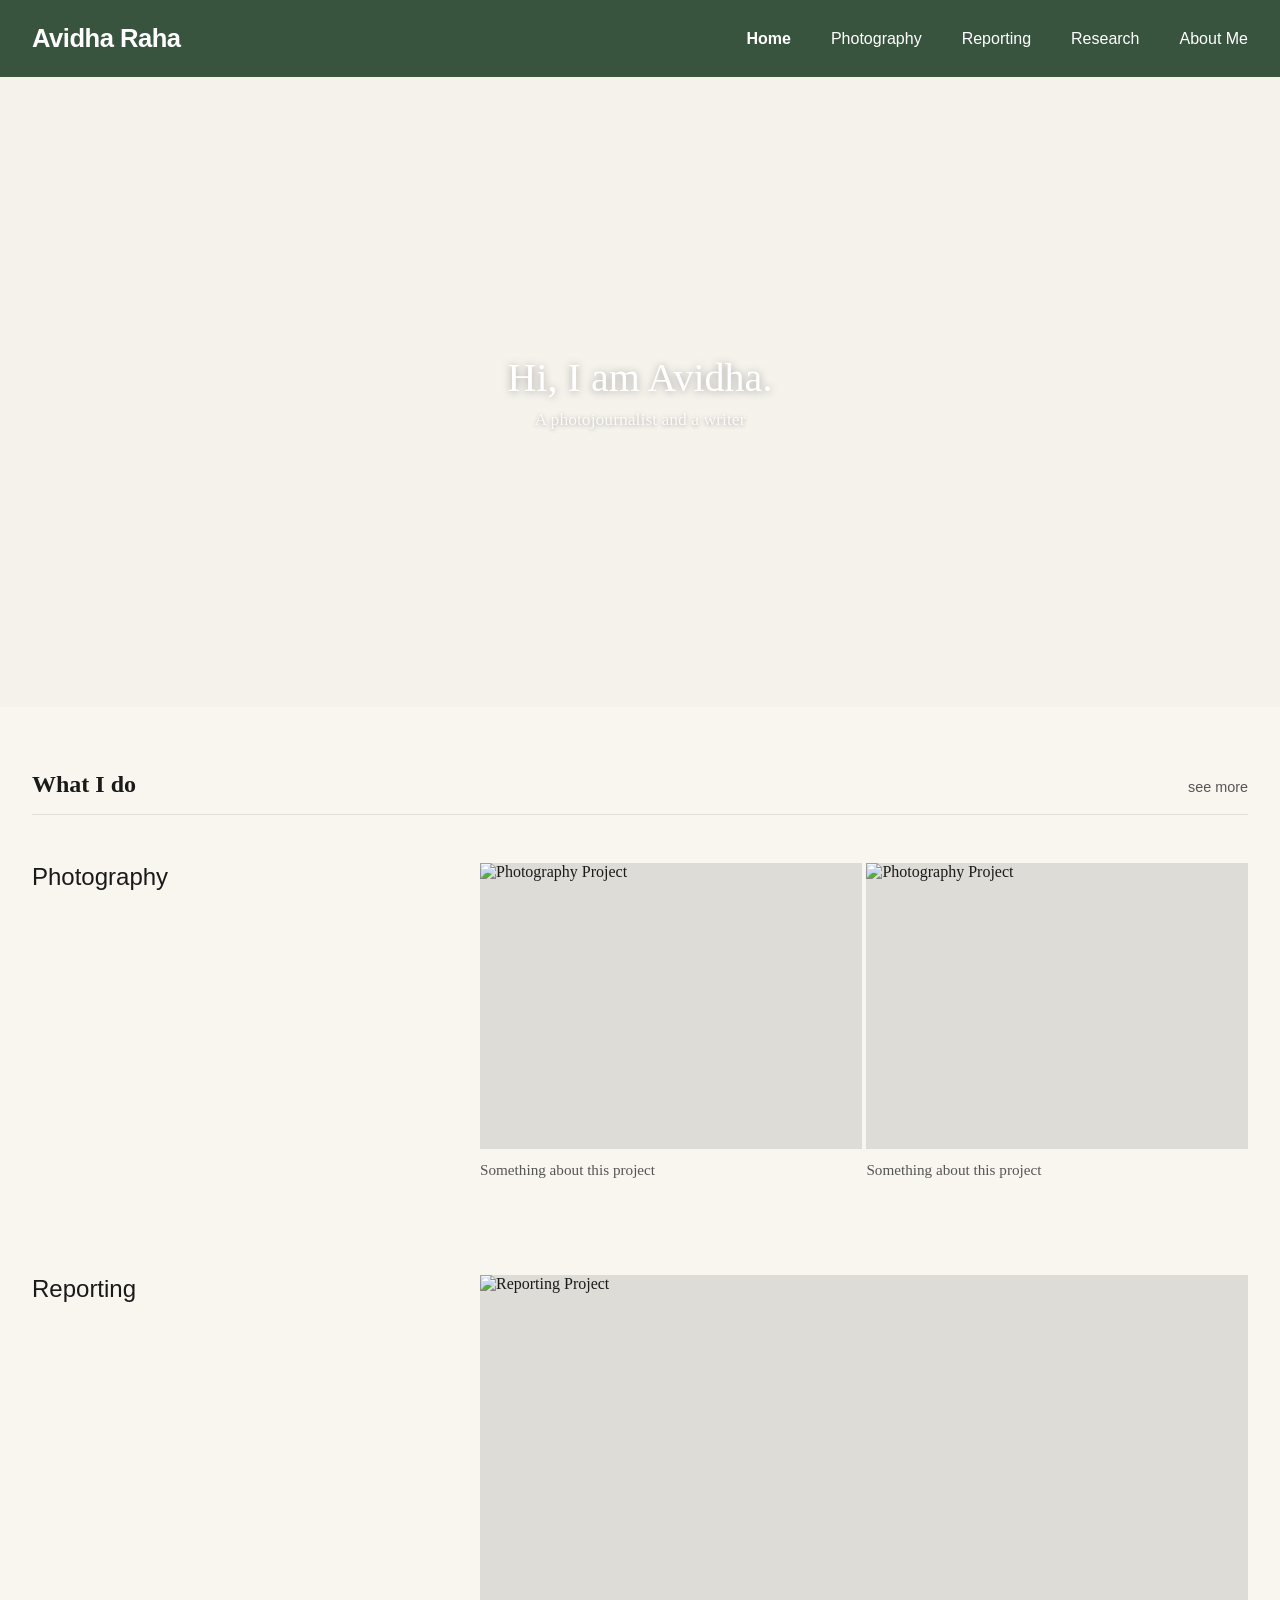
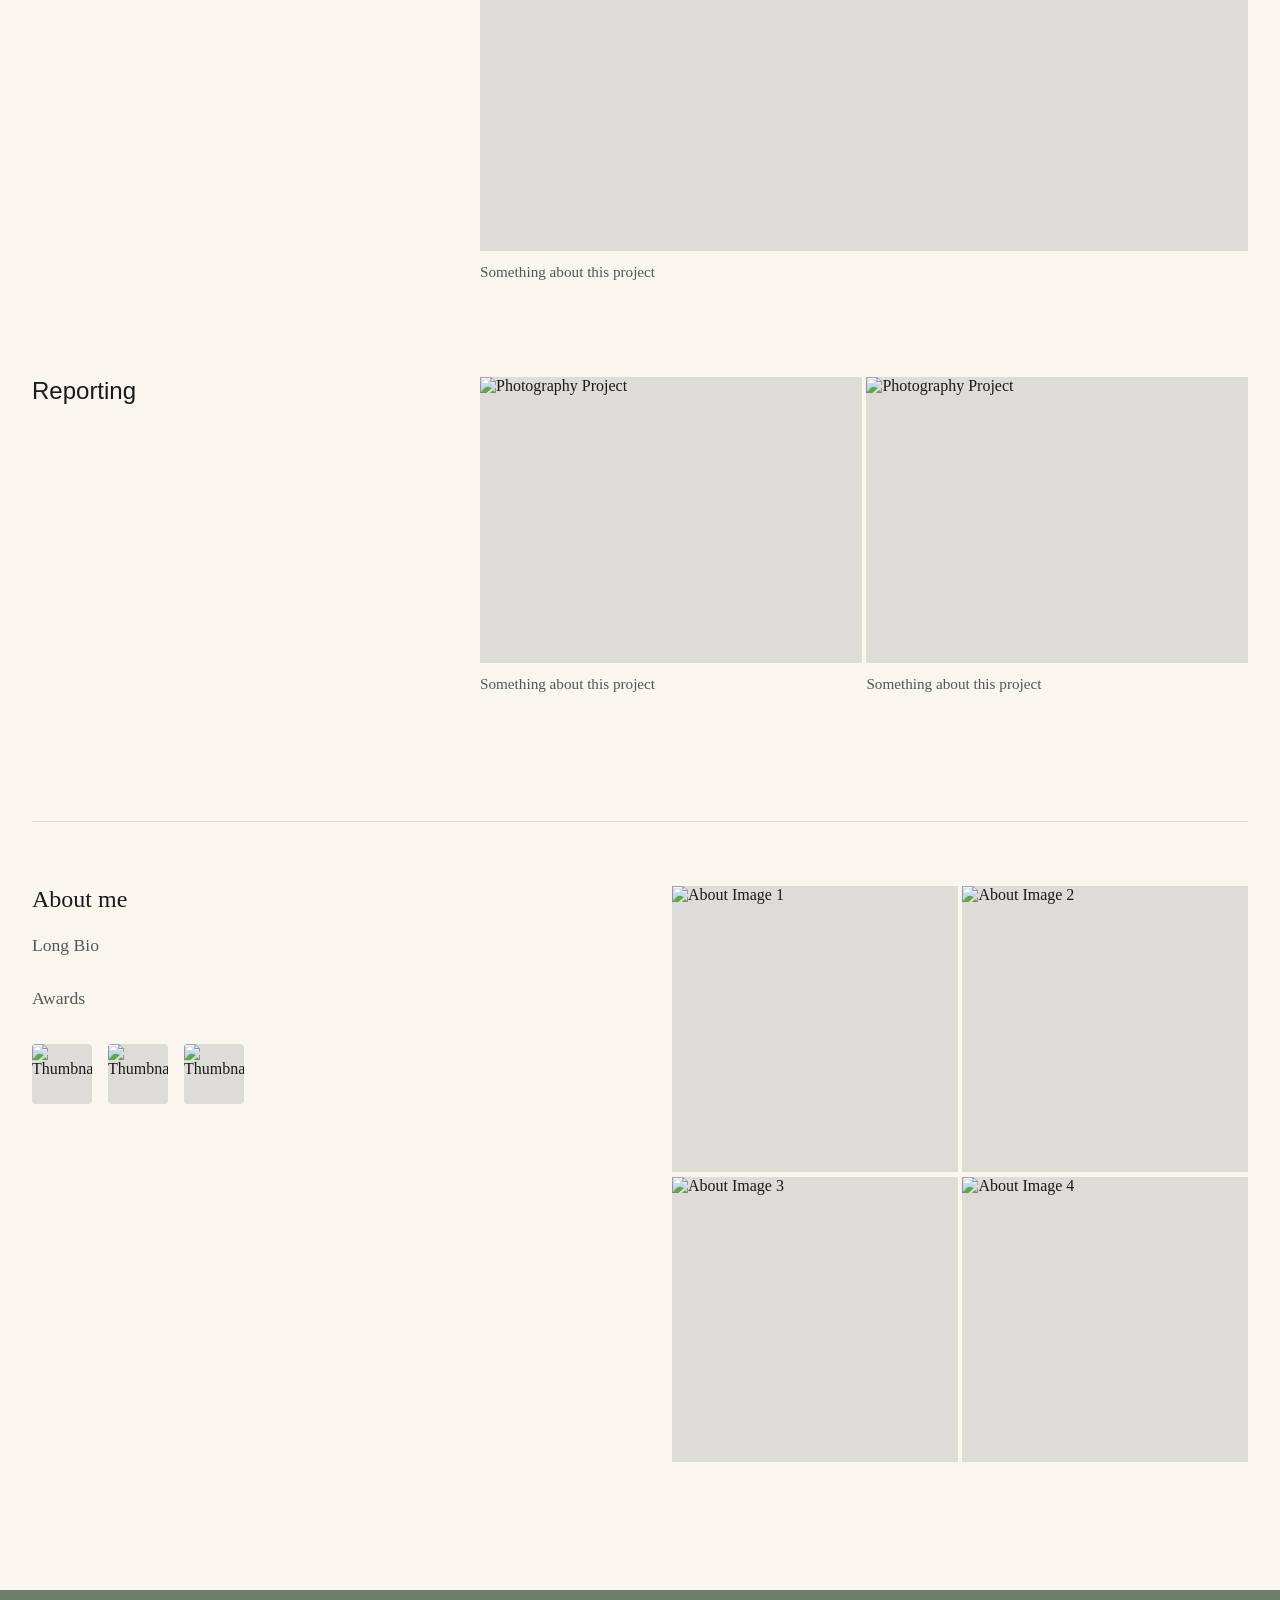
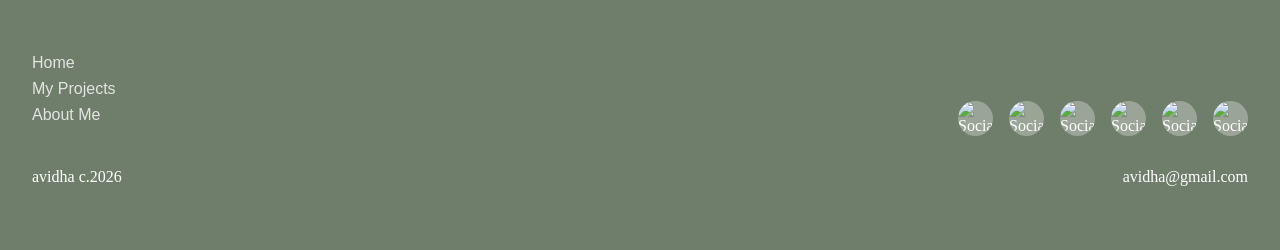
==== commit 8505caed: "Link names changed" ====
--- a/index.html
+++ b/index.html
@@ -11,23 +11,17 @@
         <!-- Header Navigation Area -->
         <header>
             <div class="header-container">
-                <a href="index.html" class="logo transition-trigger"
-                    >Avidha Raha</a
-                >
+                <a href="/" class="logo transition-trigger">Avidha Raha</a>
                 <nav class="nav-links">
-                    <a href="index.html" class="transition-trigger active-nav"
-                        >Home</a
-                    >
-                    <a href="photography.html" class="transition-trigger"
+                    <a href="/" class="transition-trigger active-nav">Home</a>
+                    <a href="/photography" class="transition-trigger"
                         >Photography</a
                     >
 
-                    <a href="reporting.html" class="transition-trigger"
+                    <a href="/reporting" class="transition-trigger"
                         >Reporting</a
                     >
-                    <a href="research.html" class="transition-trigger"
-                        >Research</a
-                    >
+                    <a href="/research" class="transition-trigger">Research</a>
                     <a href="#about">About Me</a>
                 </nav>
             </div>
@@ -74,7 +68,7 @@
         <main>
             <div class="section-title-container">
                 <h2>What I do</h2>
-                <a href="photography.html" class="see-more transition-trigger"
+                <a href="/photography" class="see-more transition-trigger"
                     >see more</a
                 >
             </div>
@@ -82,14 +76,14 @@
             <section class="work-row">
                 <div class="row-label">
                     <h3>
-                        <a href="photography.html" class="transition-trigger"
+                        <a href="/photography" class="transition-trigger"
                             >Photography</a
                         >
                     </h3>
                 </div>
                 <div class="row-gallery">
                     <a
-                        href="photography.html"
+                        href="/photography"
                         class="project-card transition-trigger"
                     >
                         <img
@@ -100,7 +94,7 @@
                         <p>Something about this project</p>
                     </a>
                     <a
-                        href="photography.html"
+                        href="/photography"
                         class="project-card transition-trigger"
                     >
                         <img
@@ -116,14 +110,14 @@
             <section class="work-row">
                 <div class="row-label">
                     <h3>
-                        <a href="reporting.html" class="transition-trigger"
+                        <a href="/reporting" class="transition-trigger"
                             >Reporting</a
                         >
                     </h3>
                 </div>
                 <div class="row-gallery">
                     <a
-                        href="reporting.html"
+                        href="/reporting"
                         class="project-card transition-trigger"
                         style="grid-column: span 2"
                     >
@@ -140,14 +134,14 @@
             <section class="work-row">
                 <div class="row-label">
                     <h3>
-                        <a href="reporting.html" class="transition-trigger"
+                        <a href="/reporting" class="transition-trigger"
                             >Reporting</a
                         >
                     </h3>
                 </div>
                 <div class="row-gallery">
                     <a
-                        href="photography.html"
+                        href="/photography"
                         class="project-card transition-trigger"
                     >
                         <img
@@ -158,7 +152,7 @@
                         <p>Something about this project</p>
                     </a>
                     <a
-                        href="photography.html"
+                        href="/photography"
                         class="project-card transition-trigger"
                     >
                         <img
@@ -225,8 +219,8 @@
         <footer>
             <div class="footer-content">
                 <div class="footer-links">
-                    <a href="index.html" class="transition-trigger">Home</a>
-                    <a href="photography.html" class="transition-trigger"
+                    <a href="/" class="transition-trigger">Home</a>
+                    <a href="/photography" class="transition-trigger"
                         >My Projects</a
                     >
                     <a href="#about">About Me</a>
--- a/style.css
+++ b/style.css
@@ -160,8 +160,20 @@
 }
 
 /* Main Layout Grid Modules */
-.work-row,
-.about-section,
+.work-row {
+    display: grid;
+    grid-template-columns: 1fr 2fr;
+    gap: 4rem;
+    margin-bottom: 6rem;
+}
+
+.about-section {
+    display: grid;
+    grid-template-columns: 1fr 1fr;
+    gap: 4rem;
+    margin-bottom: 6rem;
+}
+
 .work-layout {
     display: grid;
     grid-template-columns: 1fr 2fr;
@@ -186,7 +198,7 @@
 .about-gallery {
     display: grid;
     grid-template-columns: repeat(2, 1fr);
-    gap: 1.5rem; /* Increased slightly from 0.3rem for better breathing room */
+    gap: 0.3rem; /* Increased slightly from 0.3rem for better breathing room */
 }
 
 .project-card {
